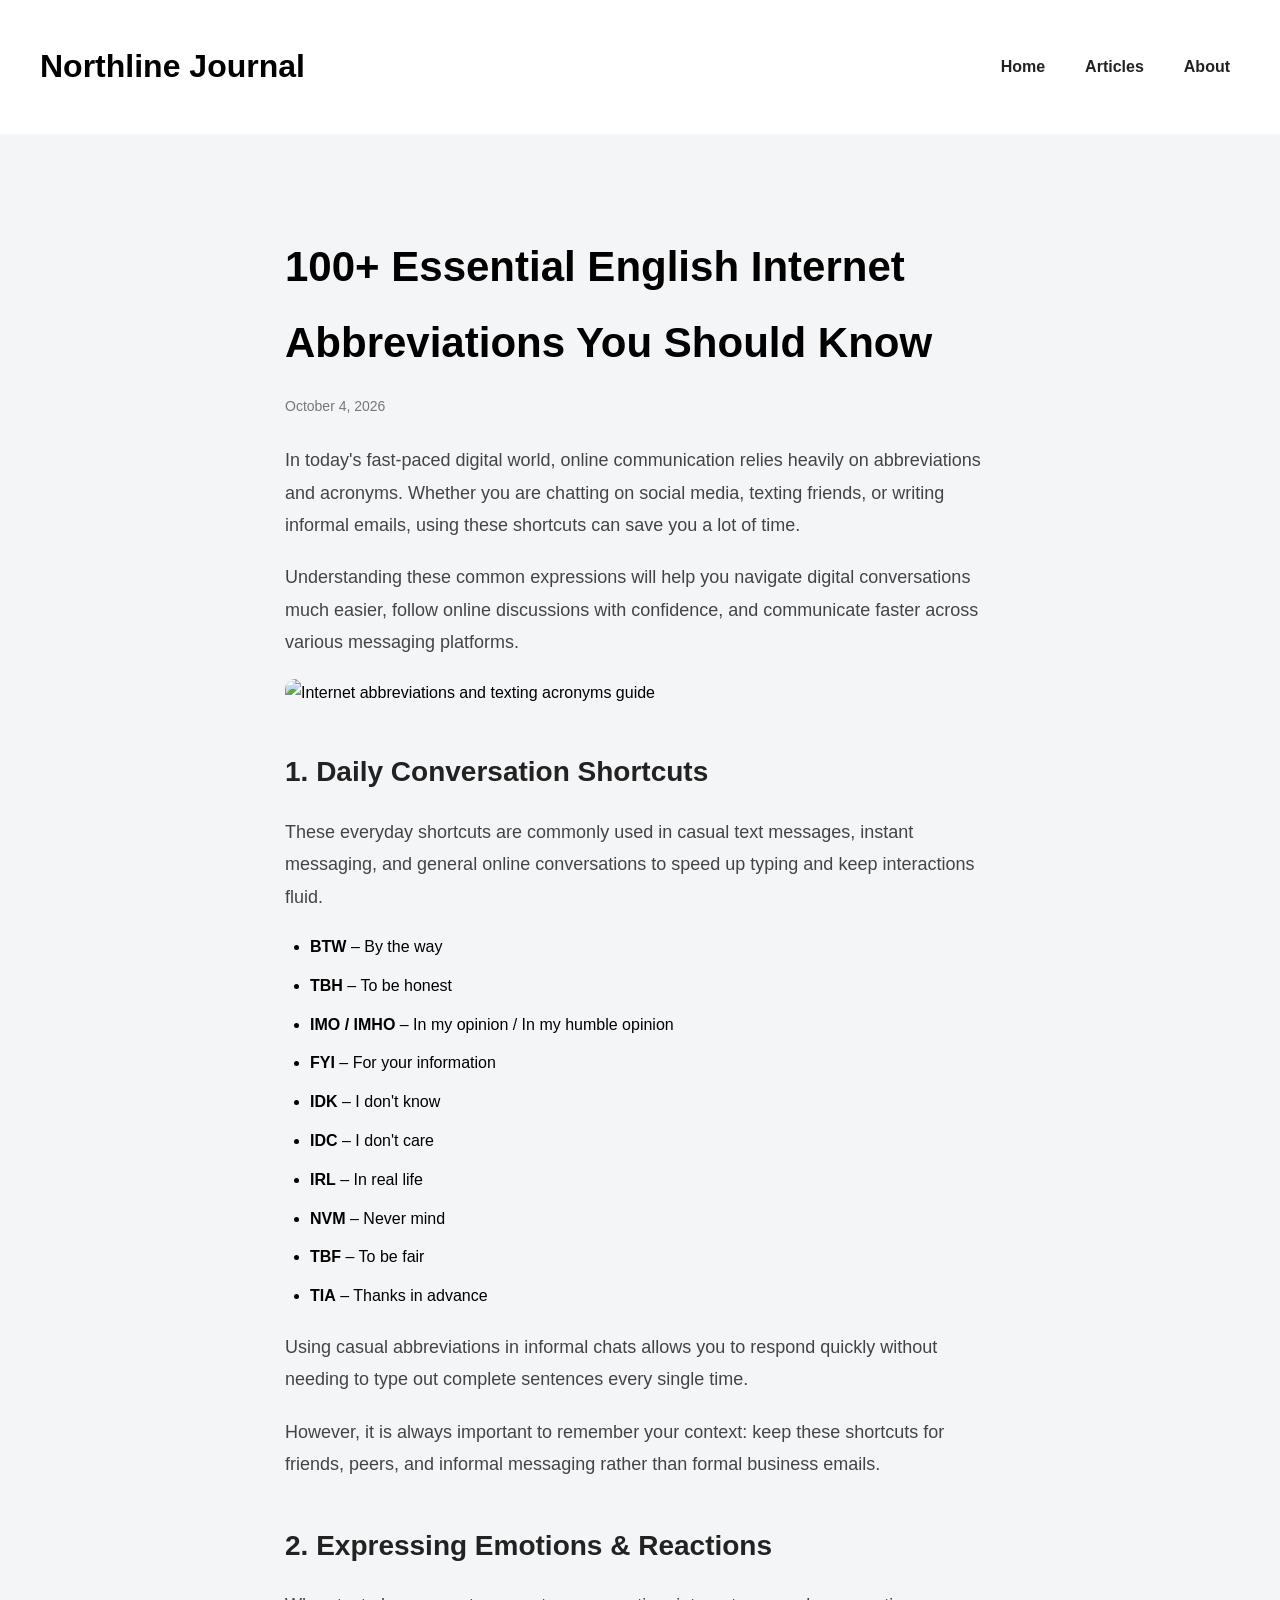
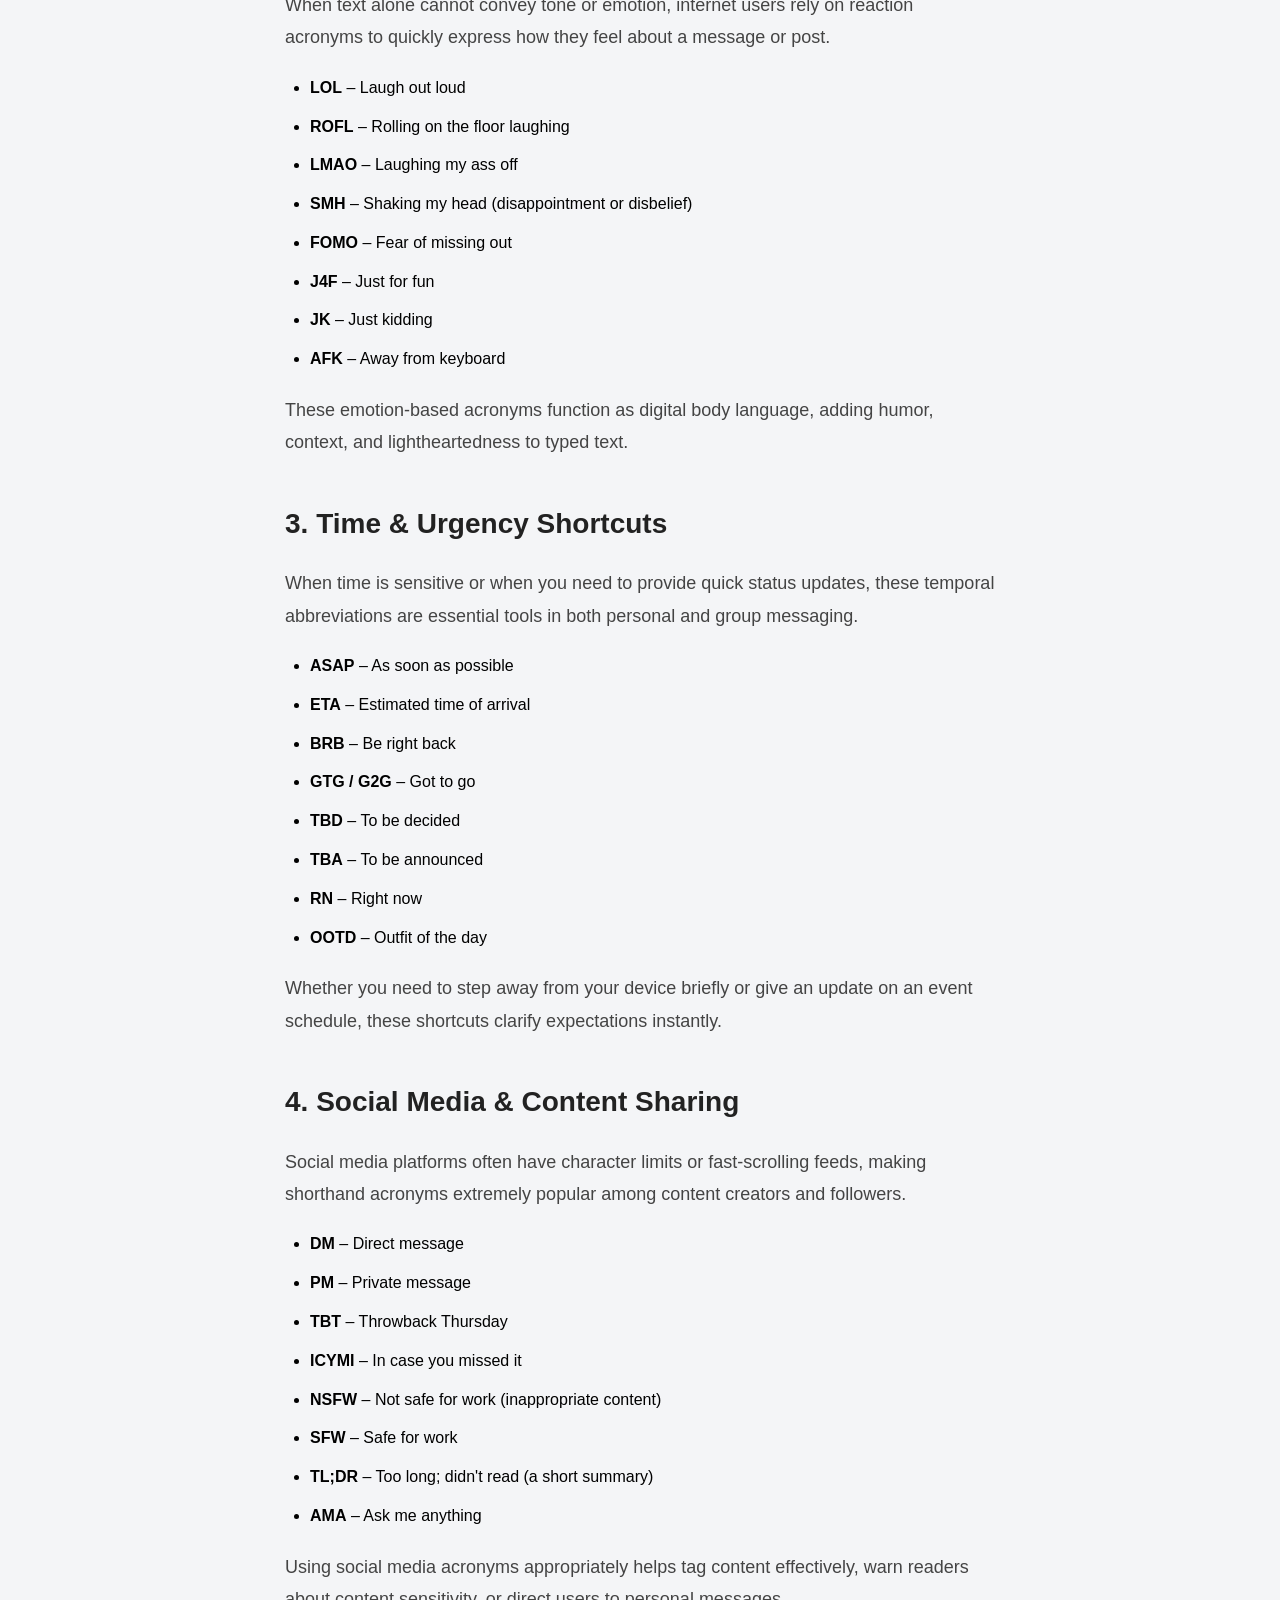
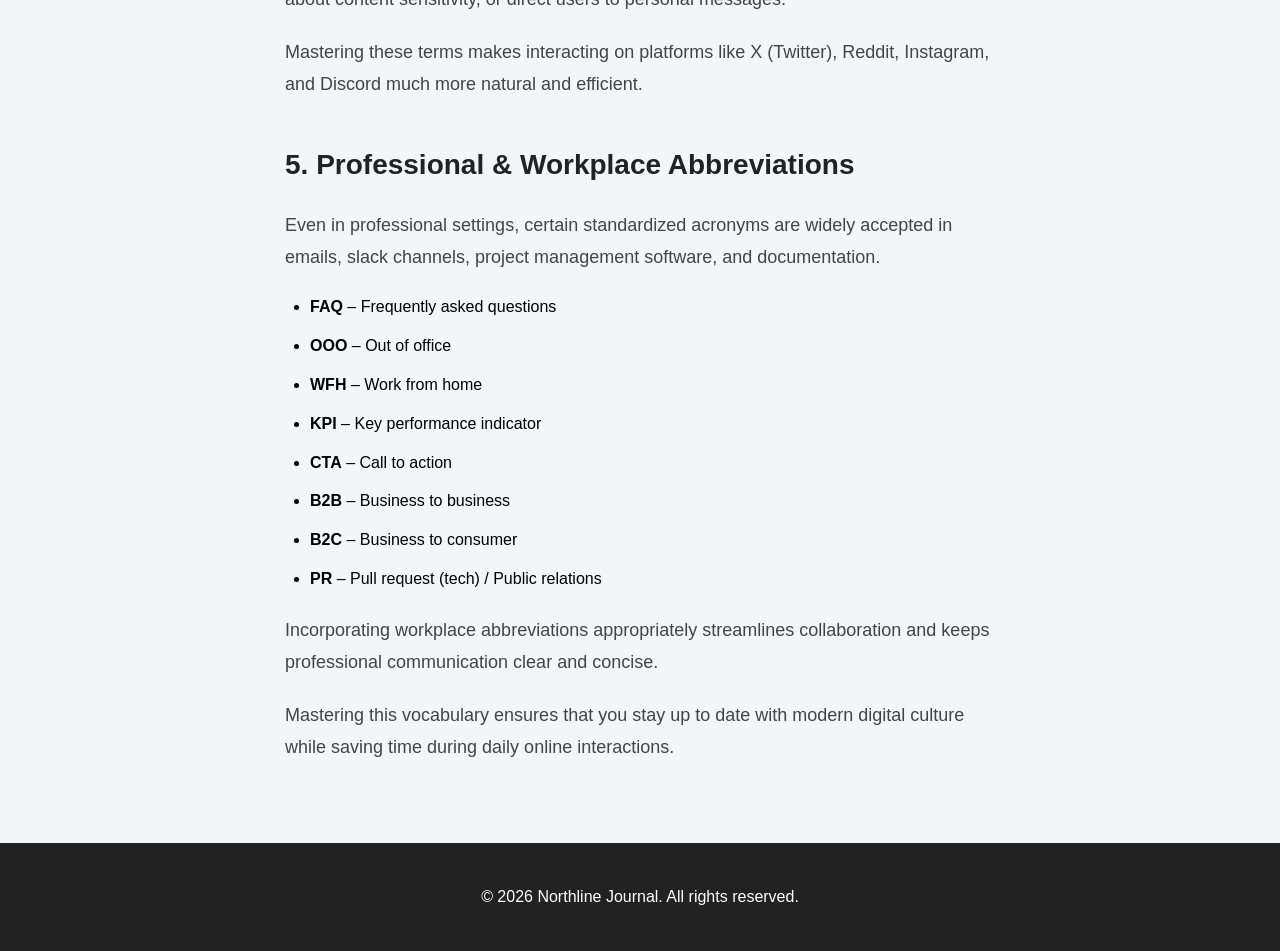
==== article-2.html @ 1f326fc4 "Add files via upload" ====
<!DOCTYPE html>
<html lang="en">

<head>
    <meta charset="utf-8">
    <meta name="viewport" content="width=device-width, initial-scale=1.0">

    <title>100+ Essential English Internet Abbreviations | Northline Journal</title>

    <meta name="description"
          content="A comprehensive guide to essential English internet abbreviations, texting acronyms, and social media slang.">

    <link rel="stylesheet" href="style.css">
</head>


<body>
    
    <header>
        <h1>Northline Journal</h1>

        <nav>
            <a href="index.html">Home</a>
            <a href="index.html#articles">Articles</a>
            <a href="index.html#about">About</a>
        </nav>
    </header>

    <main class="article-page">

        <article>

            <h1>100+ Essential English Internet Abbreviations You Should Know</h1>

            <p class="article-meta">October 4, 2026</p>

            <p>
               In today's fast-paced digital world, online communication relies heavily
               on abbreviations and acronyms. Whether you are chatting on social media,
               texting friends, or writing informal emails, using these shortcuts can
               save you a lot of time.
            </p>

            <p>
                Understanding these common expressions will help you navigate digital
                conversations much easier, follow online discussions with confidence, and
                communicate faster across various messaging platforms.
            </p>

            <img src="images/story-2.jpg"
                 alt="Internet abbreviations and texting acronyms guide">

            <h2>1. Daily Conversation Shortcuts</h2>

            <p>
                These everyday shortcuts are commonly used in casual text messages, instant messaging,
                and general online conversations to speed up typing and keep interactions fluid.
            </p>

            <ul>
                <li><strong>BTW</strong> &ndash; By the way</li>
                <li><strong>TBH</strong> &ndash; To be honest</li>
                <li><strong>IMO / IMHO</strong> &ndash; In my opinion / In my humble opinion</li>
                <li><strong>FYI</strong> &ndash; For your information</li>
                <li><strong>IDK</strong> &ndash; I don't know</li>
                <li><strong>IDC</strong> &ndash; I don't care</li>
                <li><strong>IRL</strong> &ndash; In real life</li>
                <li><strong>NVM</strong> &ndash; Never mind</li>
                <li><strong>TBF</strong> &ndash; To be fair</li>
                <li><strong>TIA</strong> &ndash; Thanks in advance</li>
            </ul>

            <p>
                Using casual abbreviations in informal chats allows you to respond quickly without
                needing to type out complete sentences every single time.
            </p>

            <p>
                However, it is always important to remember your context: keep these shortcuts for
                friends, peers, and informal messaging rather than formal business emails.
            </p>

            <h2>2. Expressing Emotions &amp; Reactions</h2>

            <p>
                When text alone cannot convey tone or emotion, internet users rely on reaction acronyms
                to quickly express how they feel about a message or post.
            </p>

            <ul>
                <li><strong>LOL</strong> &ndash; Laugh out loud</li>
                <li><strong>ROFL</strong> &ndash; Rolling on the floor laughing</li>
                <li><strong>LMAO</strong> &ndash; Laughing my ass off</li>
                <li><strong>SMH</strong> &ndash; Shaking my head (disappointment or disbelief)</li>
                <li><strong>FOMO</strong> &ndash; Fear of missing out</li>
                <li><strong>J4F</strong> &ndash; Just for fun</li>
                <li><strong>JK</strong> &ndash; Just kidding</li>
                <li><strong>AFK</strong> &ndash; Away from keyboard</li>
            </ul>

            <p>
                These emotion-based acronyms function as digital body language, adding humor, context,
                and lightheartedness to typed text.
            </p>

            <h2>3. Time &amp; Urgency Shortcuts</h2>

            <p>
                When time is sensitive or when you need to provide quick status updates, these temporal
                abbreviations are essential tools in both personal and group messaging.
            </p>

            <ul>
                <li><strong>ASAP</strong> &ndash; As soon as possible</li>
                <li><strong>ETA</strong> &ndash; Estimated time of arrival</li>
                <li><strong>BRB</strong> &ndash; Be right back</li>
                <li><strong>GTG / G2G</strong> &ndash; Got to go</li>
                <li><strong>TBD</strong> &ndash; To be decided</li>
                <li><strong>TBA</strong> &ndash; To be announced</li>
                <li><strong>RN</strong> &ndash; Right now</li>
                <li><strong>OOTD</strong> &ndash; Outfit of the day</li>
            </ul>

            <p>
                Whether you need to step away from your device briefly or give an update on an event schedule,
                these shortcuts clarify expectations instantly.
            </p>

            <h2>4. Social Media &amp; Content Sharing</h2>

            <p>
                Social media platforms often have character limits or fast-scrolling feeds, making shorthand
                acronyms extremely popular among content creators and followers.
            </p>

            <ul>
                <li><strong>DM</strong> &ndash; Direct message</li>
                <li><strong>PM</strong> &ndash; Private message</li>
                <li><strong>TBT</strong> &ndash; Throwback Thursday</li>
                <li><strong>ICYMI</strong> &ndash; In case you missed it</li>
                <li><strong>NSFW</strong> &ndash; Not safe for work (inappropriate content)</li>
                <li><strong>SFW</strong> &ndash; Safe for work</li>
                <li><strong>TL;DR</strong> &ndash; Too long; didn't read (a short summary)</li>
                <li><strong>AMA</strong> &ndash; Ask me anything</li>
            </ul>

            <p>
                Using social media acronyms appropriately helps tag content effectively, warn readers about
                content sensitivity, or direct users to personal messages.
            </p>

            <p>
                Mastering these terms makes interacting on platforms like X (Twitter), Reddit, Instagram, and
                Discord much more natural and efficient.
            </p>

            <h2>5. Professional &amp; Workplace Abbreviations</h2>

            <p>
                Even in professional settings, certain standardized acronyms are widely accepted in emails,
                slack channels, project management software, and documentation.
            </p>

            <ul>
                <li><strong>FAQ</strong> &ndash; Frequently asked questions</li>
                <li><strong>OOO</strong> &ndash; Out of office</li>
                <li><strong>WFH</strong> &ndash; Work from home</li>
                <li><strong>KPI</strong> &ndash; Key performance indicator</li>
                <li><strong>CTA</strong> &ndash; Call to action</li>
                <li><strong>B2B</strong> &ndash; Business to business</li>
                <li><strong>B2C</strong> &ndash; Business to consumer</li>
                <li><strong>PR</strong> &ndash; Pull request (tech) / Public relations</li>
            </ul>

            <p>
                Incorporating workplace abbreviations appropriately streamlines collaboration and keeps professional
                communication clear and concise.
            </p>

            <p>
                Mastering this vocabulary ensures that you stay up to date with modern digital culture while
                saving time during daily online interactions.
            </p>

        </article>
        
    </main>


    <footer>
        <p>&copy; 2026 Northline Journal. All rights reserved.</p>
    </footer>

</body>

</html>
---- style.css ----
* {
	box-sizing: border-box;
}

body {
	margin: 0;
	font-family: Arial, sans-serif;
	line-height: 1.6;
	background-color: #f4f5f7;
}


/*======================
  1. header
======================*/
header {
	text-align: center;
	background-color: #ffffff;
	padding: 20px 40px;
	display: flex;
	justify-content: space-between;
	align-items: center;
}


nav {
	display: flex;
	gap: 20px;
}


nav a {
	text-decoration: none;
	color: #222;
	font-weight: 600;
	padding: 6px 10px;
	border-radius: 6px;
	transition: 0.3s;
}

nav a:hover {
	color: #555;
	background-color: greenyellow;
}


/*======================
  2. hero
======================*/
.hero {
	padding: 80px 20px;
	text-align: center;
	background-color: #222;
	color: #ffffff;
}

.hero a {
	display: inline-block;
	margin-top: 20px;
	padding: 12px 24px;
	background-color: #ffffff;
	color: #222;
	text-decoration: none;
	border-radius: 8px;
	font-weight: 600;

}

.hero a {
	transition: 0.3s;
}

.hero a:hover {
	background-color: #ddd;
	transform: translateY(-3px);
}
  

/*======================
  3. ARTICLES
======================*/
#articles {
	padding: 40px 20px;
}

#articles > h2 {
	text-align: center;
	font-size: 32px;
	margin-bottom: 30px;
}

.article-grid {
	display: grid;
	grid-template-columns: repeat(3, 1fr);
    gap: 20px;
}

.article-grid article {
	background-color: #ffffff;
	padding: 20px;
	border-radius: 12px;
	box-shadow: 0 4px 12px rgba(0, 0, 0, 0.1);

	display: flex;
	flex-direction: column;
}

.article-grid article h3 {
	margin-top: 0;
	margin-bottom: 10px;
	font-size: 22px;
	min-height: 70px;
}

.article-grid article p {
	color: #555;
	margin-bottom: 20px;
	flex-grow: 1;
}

.article-grid article a {
	color: #222;
	font-weight: 600;
	text-decoration: none;
	margin-top: auto;
}

.article-grid article a:hover {
	text-decoration: underline;
}

.article-grid article img {
	display: block;
	width: 100%;
	height: 200px;
	object-fit: cover;
	border-radius: 8px;
	margin-bottom: 15px;
}

.article-text.expanded {
	color: #111;
	font-size: 17px;
}


/*======================
  4. ARTICLE - 1
======================*/
.article-page article {
	max-width: 750px;
	margin: 40px auto;
	padding: 20px;
	line-height: 1.8;
}

.article-page article h1 {
	font-size: 42px;
	margin-bottom: 10px;
}

.article-page article img {
	display: block;
	width: 100%;
	max-width: 750px;
	height: auto;
	margin: 20px auto;
	border-radius: 10px;
}

.article-page article > p:not(article-meta) {
	font-size: 18px;
	color: #444;
	margin-bottom: 20px;
}

.article-page .article-meta {
	color: #777;
	font-size: 14px;
	margin-bottom: 25px;
}

.article-page article h2 {
	margin-top: 40px;
	margin-bottom: 15px;
	font-size: 28px;
	color: #222;
}

.article-page article ul {
	margin: 20px 0;
	padding-left: 25px;
}

.article-page article li {
	margin-bottom: 10px;
}


/*======================
  5. footer
======================*/
footer {
	margin-top: 40px;
	padding: 25px;
	text-align: center;
	background-color: #222;
	color: #ffffff;
}


/*======================
  6. about
======================*/
#about {
	max-width: 800px;
	margin: 40px auto;
	padding: 40px 20px;
	text-align: center;
	background-color: #ffffff;
	border-radius: 12px;
}


@media (max-width: 700px) {

	header {
		flex-direction: column;
		gap: 15px;
	}

	.hero {
		padding: 60px 20px;
	}

	.article-grid {
		grid-template-columns: 1fr;
	}

	#articles {
		padding: 30px 15px;
	}

	#articles h2 {
		font-size: 28px;
	}

	#about {
		margin: 30px 15px;
		padding: 30px 15px;
	}
}
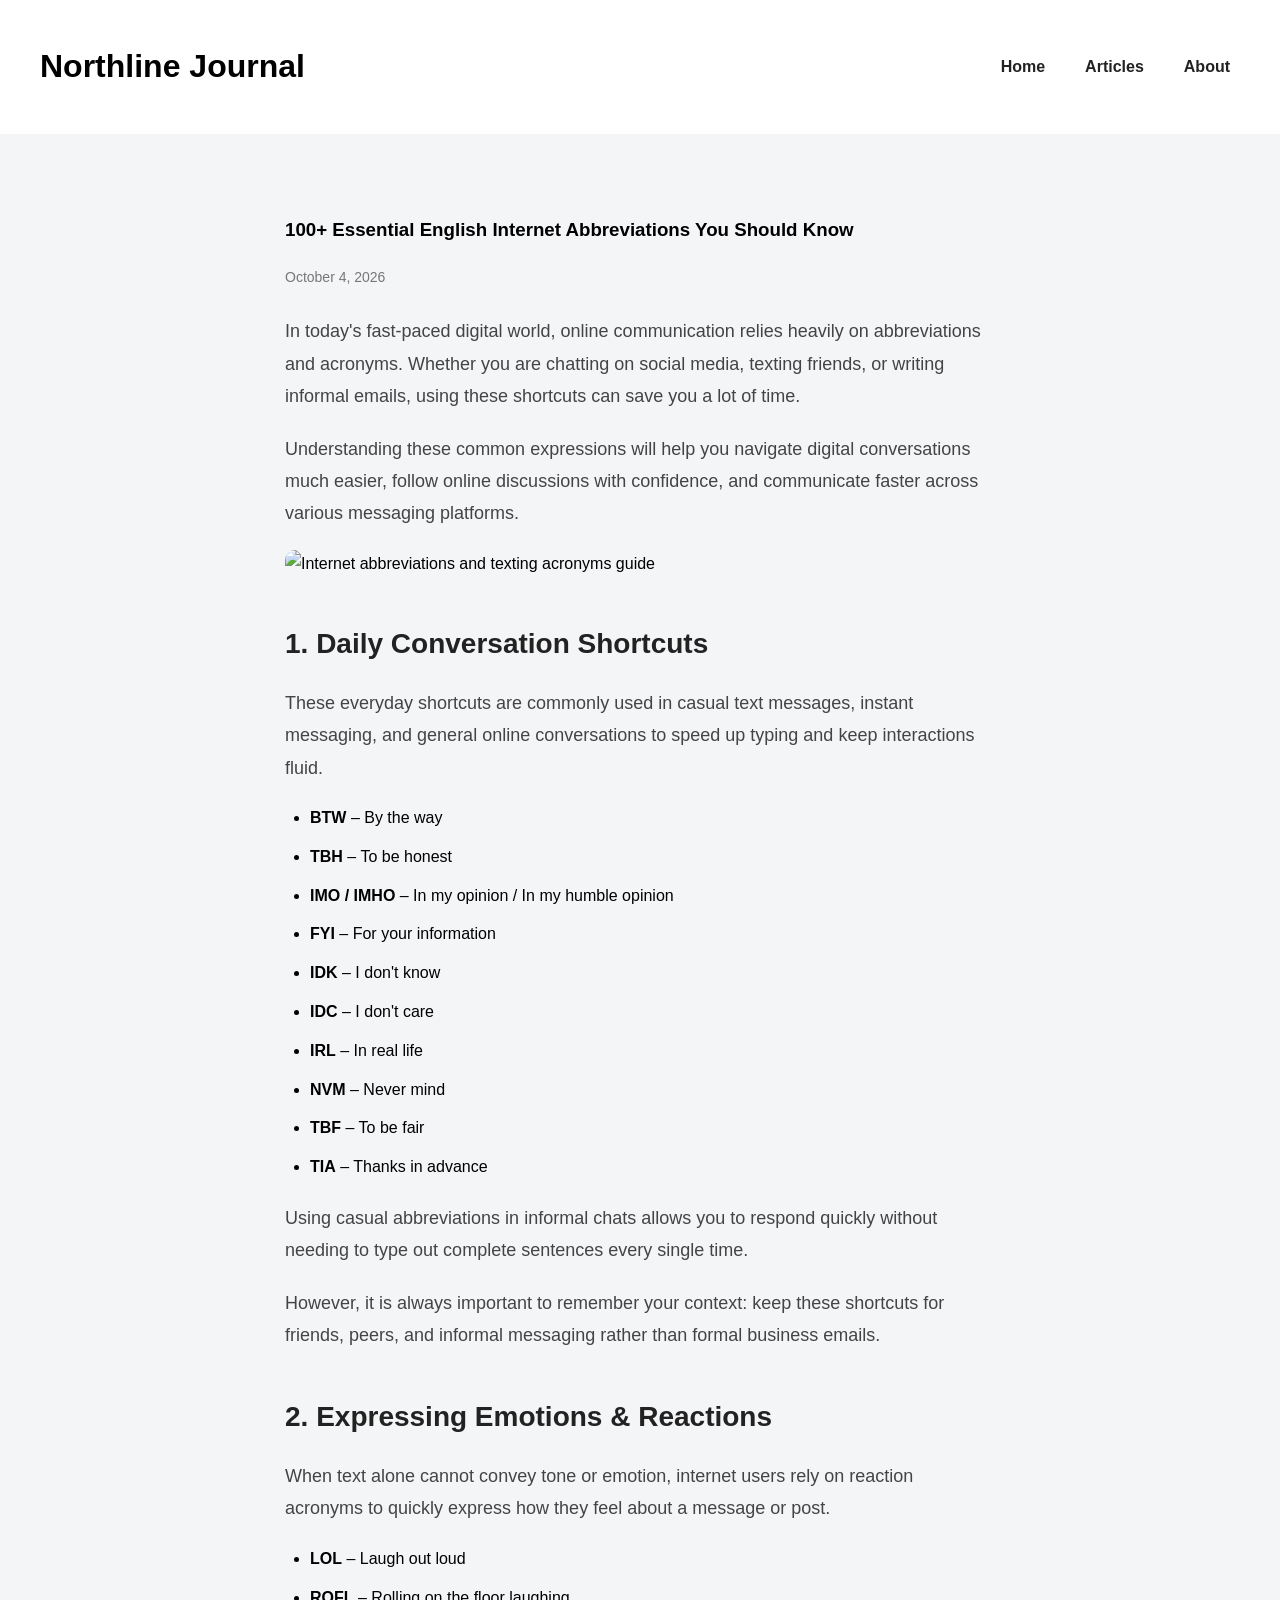
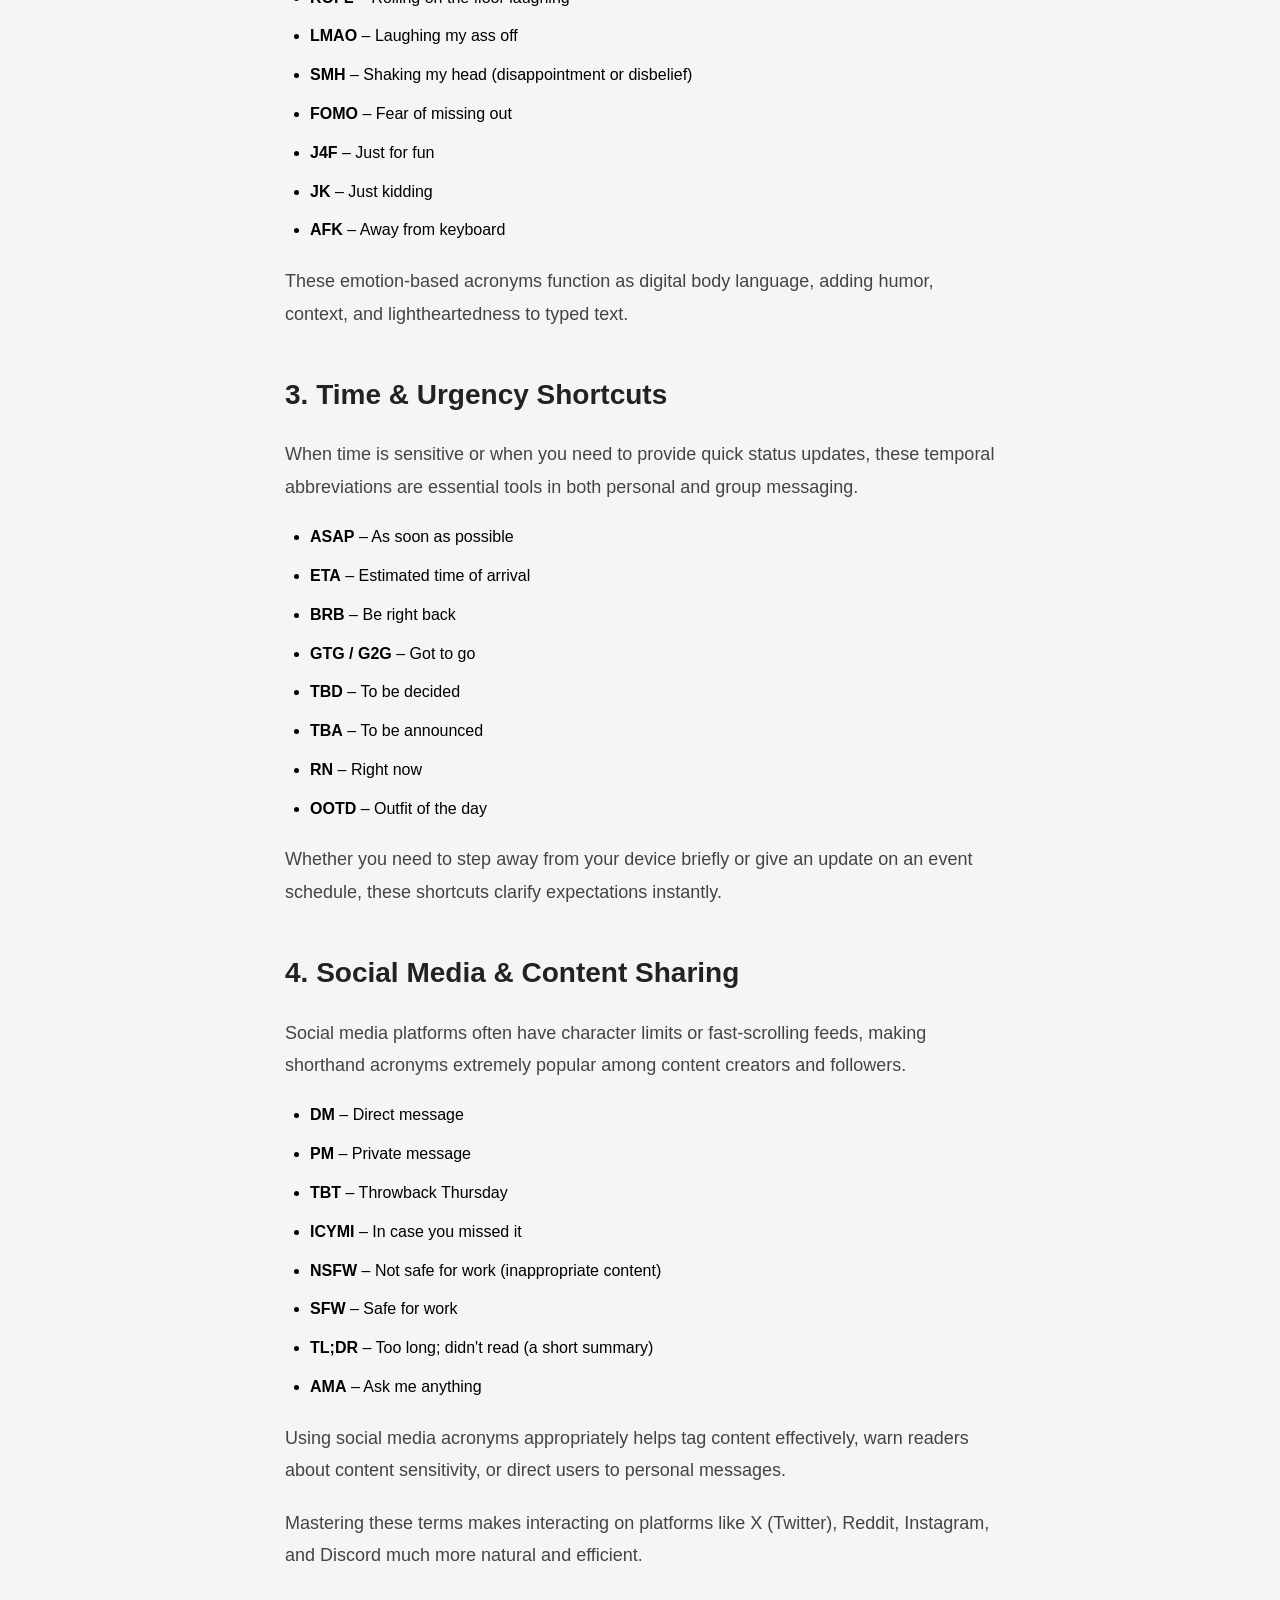
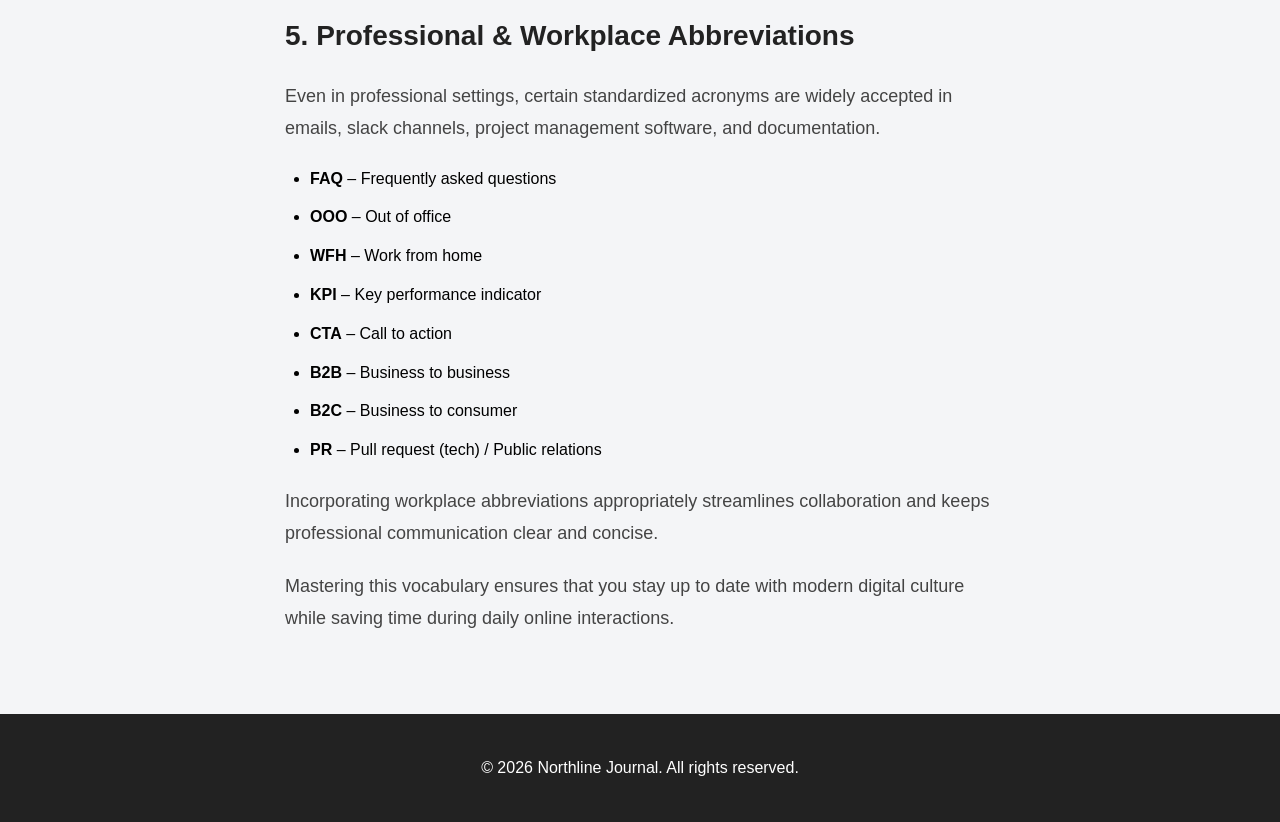
==== commit 4449fbff: "Update article-2.html" ====
--- a/article-2.html
+++ b/article-2.html
@@ -30,7 +30,7 @@
 
         <article>
 
-            <h1>100+ Essential English Internet Abbreviations You Should Know</h1>
+            <h3>100+ Essential English Internet Abbreviations You Should Know</h3>
 
             <p class="article-meta">October 4, 2026</p>
 
@@ -193,4 +193,4 @@
 
 </body>
 
-</html>+</html>
